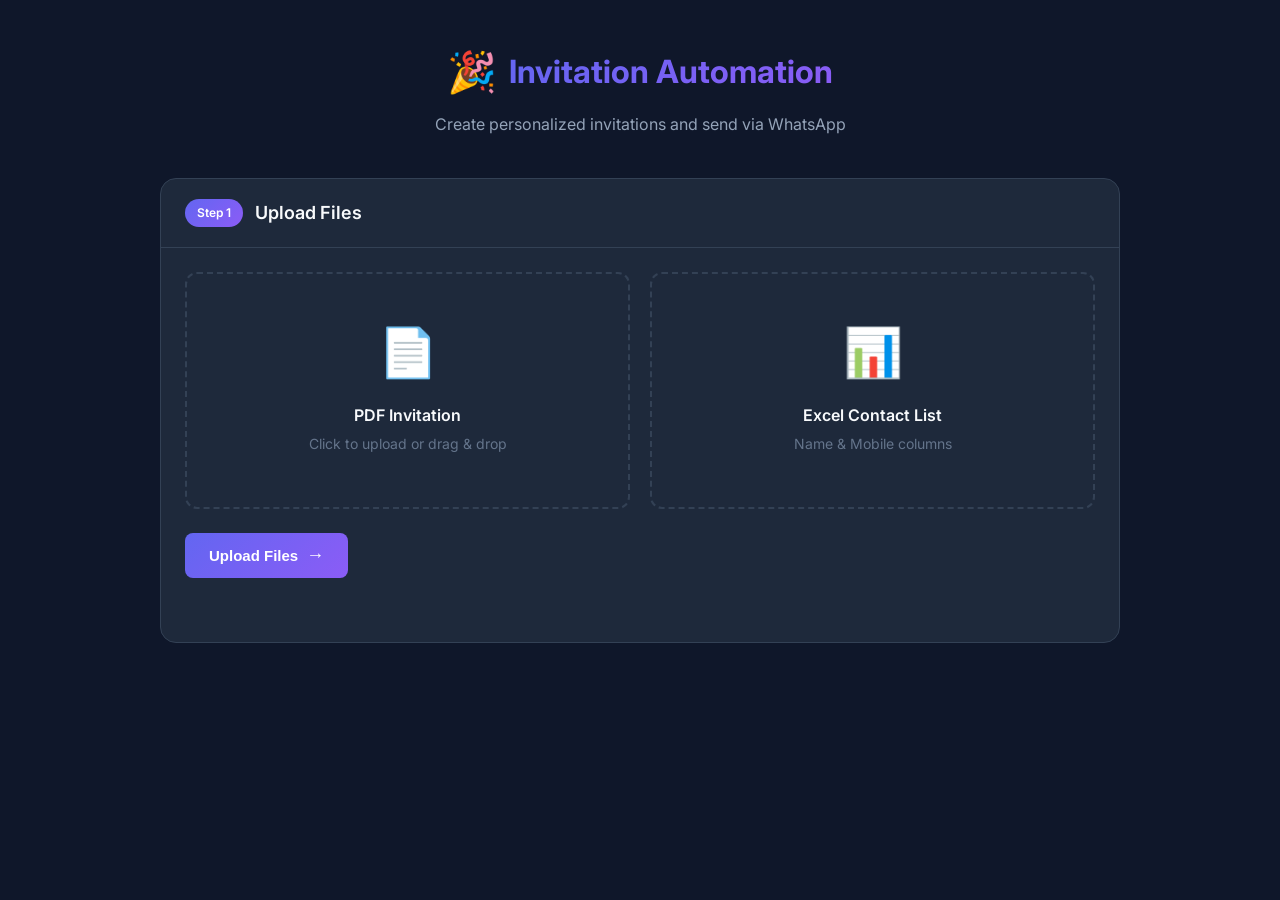
==== templates/index.html @ d990bf16 "First and lst commit" ====
<!DOCTYPE html>
<html lang="en">

<head>
    <meta charset="UTF-8">
    <meta name="viewport" content="width=device-width, initial-scale=1.0">
    <title>Invitation Automation System</title>
    <link rel="stylesheet" href="/static/style.css">
    <link href="https://fonts.googleapis.com/css2?family=Inter:wght@400;500;600;700&display=swap" rel="stylesheet">
</head>

<body>
    <div class="container">
        <header class="header">
            <div class="logo">
                <span class="logo-icon">🎉</span>
                <h1>Invitation Automation</h1>
            </div>
            <p class="subtitle">Create personalized invitations and send via WhatsApp</p>
        </header>

        <!-- Step 1: Upload Files -->
        <section class="card upload-section" id="uploadSection">
            <div class="card-header">
                <span class="step-badge">Step 1</span>
                <h2>Upload Files</h2>
            </div>
            <div class="card-body">
                <form id="uploadForm" enctype="multipart/form-data">
                    <div class="upload-grid">
                        <div class="upload-box" id="pdfUploadBox">
                            <input type="file" id="pdfFile" name="pdf_file" accept=".pdf" hidden>
                            <div class="upload-content">
                                <span class="upload-icon">📄</span>
                                <h3>PDF Invitation</h3>
                                <p>Click to upload or drag & drop</p>
                                <span class="file-name" id="pdfFileName"></span>
                            </div>
                        </div>
                        <div class="upload-box" id="excelUploadBox">
                            <input type="file" id="excelFile" name="excel_file" accept=".xlsx" hidden>
                            <div class="upload-content">
                                <span class="upload-icon">📊</span>
                                <h3>Excel Contact List</h3>
                                <p>Name & Mobile columns</p>
                                <span class="file-name" id="excelFileName"></span>
                            </div>
                        </div>
                    </div>
                    <button type="submit" class="btn btn-primary" id="uploadBtn">
                        <span>Upload Files</span>
                        <span class="btn-icon">→</span>
                    </button>
                </form>
                <div class="message" id="uploadMessage"></div>
            </div>
        </section>

        <!-- Step 2: Position Name -->
        <section class="card position-section hidden" id="positionSection">
            <div class="card-header">
                <span class="step-badge">Step 2</span>
                <h2>Position the Name</h2>
            </div>
            <div class="card-body">
                <p class="instruction">Click on the PDF preview where you want the name to appear</p>

                <div class="controls-row">
                    <div class="control-group page-controls">
                        <label>Page Selection</label>
                        <div class="page-nav">
                            <button type="button" class="btn btn-sm" id="prevPageBtn" disabled>◀</button>
                            <span id="pageIndicator">Page 1 of 1</span>
                            <button type="button" class="btn btn-sm" id="nextPageBtn" disabled>▶</button>
                        </div>
                    </div>
                    <div class="control-group">
                        <label for="fontFamily">Font Family</label>
                        <select id="fontFamily">
                            <option value="helv">Helvetica / Arial</option>
                            <option value="times-roman">Times New Roman</option>
                            <option value="courier">Courier</option>
                            <option value="gujarati">Gujarati (Noto Sans)</option>
                        </select>
                    </div>
                    <div class="control-group">
                        <label for="fontSize">Font Size</label>
                        <input type="range" id="fontSize" min="12" max="72" value="24">
                        <span id="fontSizeValue">24px</span>
                    </div>
                    <div class="control-group">
                        <label for="fontColor">Font Color</label>
                        <input type="color" id="fontColor" value="#000000">
                    </div>
                    <div class="control-group">
                        <label for="sampleName">Preview Name</label>
                        <input type="text" id="sampleName" value="John Doe" placeholder="Sample name">
                    </div>
                </div>

                <div class="preview-container">
                    <div class="preview-wrapper" id="previewWrapper">
                        <img id="pdfPreview" src="" alt="PDF Preview">
                        <div class="name-marker" id="nameMarker" style="display: none;">
                            <span id="markerText">John Doe</span>
                        </div>
                    </div>
                </div>

                <div class="position-info">
                    <div class="coord-input-group">
                        <label>X:</label>
                        <input type="number" id="posXInput" class="coord-input" value="100">
                    </div>
                    <div class="coord-input-group">
                        <label>Y:</label>
                        <input type="number" id="posYInput" class="coord-input" value="100">
                    </div>
                </div>

                <button class="btn btn-secondary" id="refreshPreviewBtn">
                    <span>🔄</span> Refresh Preview with Name
                </button>
            </div>
        </section>

        <!-- Step 3: Review & Send -->
        <section class="card send-section hidden" id="sendSection">
            <div class="card-header">
                <span class="step-badge">Step 3</span>
                <h2>Review & Create</h2>
            </div>
            <div class="card-body">
                <div class="contacts-summary">
                    <h3>📋 Contacts Found: <span id="contactCount">0</span></h3>
                    <div class="contacts-list" id="contactsList"></div>
                </div>

                <div class="action-buttons">
                    <button class="btn btn-primary btn-large" id="generateOnlyBtn">
                        <span>📄</span> Generate PDFs
                    </button>
                </div>
            </div>
        </section>

        <!-- Results Section -->
        <section class="card results-section hidden" id="resultsSection">
            <div class="card-header">
                <span class="step-badge">✓</span>
                <h2>Results</h2>
            </div>
            <div class="card-body">
                <div class="results-summary" id="resultsSummary"></div>
                <div class="results-list" id="resultsList"></div>
            </div>
        </section>

        <!-- Progress Overlay -->
        <div class="progress-overlay hidden" id="progressOverlay">
            <div class="progress-content">
                <div class="spinner"></div>
                <h3 id="progressTitle">Processing...</h3>
                <p id="progressMessage">Please wait...</p>
                <div class="progress-bar">
                    <div class="progress-fill" id="progressFill"></div>
                </div>
                <p id="progressDetail"></p>
            </div>
        </div>
    </div>

    <script>
        // State
        let sessionId = null;
        let namePosition = { x: 100, y: 100 };
        let zoom = 1.5;
        let contacts = [];
        let currentPage = 0;
        let totalPages = 1;

        // DOM Elements
        const uploadSection = document.getElementById('uploadSection');
        const positionSection = document.getElementById('positionSection');
        const sendSection = document.getElementById('sendSection');
        const resultsSection = document.getElementById('resultsSection');

        const pdfUploadBox = document.getElementById('pdfUploadBox');
        const excelUploadBox = document.getElementById('excelUploadBox');
        const pdfFile = document.getElementById('pdfFile');
        const excelFile = document.getElementById('excelFile');
        const uploadForm = document.getElementById('uploadForm');
        const uploadMessage = document.getElementById('uploadMessage');

        const pdfPreview = document.getElementById('pdfPreview');
        const previewWrapper = document.getElementById('previewWrapper');
        const nameMarker = document.getElementById('nameMarker');
        const markerText = document.getElementById('markerText');

        const fontSize = document.getElementById('fontSize');
        const fontSizeValue = document.getElementById('fontSizeValue');
        const fontColor = document.getElementById('fontColor');
        const fontFamily = document.getElementById('fontFamily');
        const sampleName = document.getElementById('sampleName');

        const progressOverlay = document.getElementById('progressOverlay');

        // New Elements
        const prevPageBtn = document.getElementById('prevPageBtn');
        const nextPageBtn = document.getElementById('nextPageBtn');
        const pageIndicator = document.getElementById('pageIndicator');
        const posXInput = document.getElementById('posXInput');
        const posYInput = document.getElementById('posYInput');

        // File upload handling
        pdfUploadBox.addEventListener('click', () => pdfFile.click());
        excelUploadBox.addEventListener('click', () => excelFile.click());

        pdfFile.addEventListener('change', () => {
            const name = pdfFile.files[0]?.name || '';
            document.getElementById('pdfFileName').textContent = name;
            if (name) {
                pdfUploadBox.classList.add('has-file');
                checkAndAutoUpload();
            }
        });

        excelFile.addEventListener('change', () => {
            const name = excelFile.files[0]?.name || '';
            document.getElementById('excelFileName').textContent = name;
            if (name) {
                excelUploadBox.classList.add('has-file');
                checkAndAutoUpload();
            }
        });

        function checkAndAutoUpload() {
            if (pdfFile.files[0] && excelFile.files[0] && !sessionId) {
                uploadForm.dispatchEvent(new Event('submit'));
            }
        }

        // Drag and drop
        [pdfUploadBox, excelUploadBox].forEach(box => {
            box.addEventListener('dragover', (e) => {
                e.preventDefault();
                box.classList.add('drag-over');
            });
            box.addEventListener('dragleave', () => {
                box.classList.remove('drag-over');
            });
        });

        pdfUploadBox.addEventListener('drop', (e) => {
            e.preventDefault();
            pdfUploadBox.classList.remove('drag-over');
            if (e.dataTransfer.files[0]?.type === 'application/pdf') {
                pdfFile.files = e.dataTransfer.files;
                document.getElementById('pdfFileName').textContent = e.dataTransfer.files[0].name;
                pdfUploadBox.classList.add('has-file');
            }
        });

        excelUploadBox.addEventListener('drop', (e) => {
            e.preventDefault();
            excelUploadBox.classList.remove('drag-over');
            const file = e.dataTransfer.files[0];
            if (file?.name.endsWith('.xlsx')) {
                excelFile.files = e.dataTransfer.files;
                document.getElementById('excelFileName').textContent = file.name;
                excelUploadBox.classList.add('has-file');
            }
        });

        // Upload form submission
        uploadForm.addEventListener('submit', async (e) => {
            e.preventDefault();

            if (!pdfFile.files[0] || !excelFile.files[0]) {
                showMessage(uploadMessage, 'Please select both PDF and Excel files', 'error');
                return;
            }

            const formData = new FormData();
            formData.append('pdf_file', pdfFile.files[0]);
            formData.append('excel_file', excelFile.files[0]);

            showProgress('Uploading Files', 'Please wait...');

            try {
                const response = await fetch('/upload', {
                    method: 'POST',
                    body: formData
                });
                const data = await response.json();

                hideProgress();

                if (data.success) {
                    sessionId = data.session_id;
                    totalPages = data.page_count || 1;
                    currentPage = 0;
                    updatePageControls();
                    showMessage(uploadMessage, data.message, 'success');

                    // Show next sections
                    positionSection.classList.remove('hidden');
                    sendSection.classList.remove('hidden');

                    // Load preview
                    loadPreview();

                    // Load contacts
                    loadContacts();

                    // Scroll to position section
                    positionSection.scrollIntoView({ behavior: 'smooth' });
                } else {
                    showMessage(uploadMessage, data.message, 'error');
                }
            } catch (error) {
                hideProgress();
                showMessage(uploadMessage, 'Error uploading files: ' + error.message, 'error');
            }
        });

        // Load PDF preview
        function loadPreview() {
            pdfPreview.src = `/preview/${sessionId}?page=${currentPage}&zoom=${zoom}&t=${Date.now()}`;
            updatePageControls();
        }

        function updatePageControls() {
            pageIndicator.textContent = `Page ${currentPage + 1} of ${totalPages}`;
            prevPageBtn.disabled = currentPage <= 0;
            nextPageBtn.disabled = currentPage >= totalPages - 1;
        }

        prevPageBtn.addEventListener('click', () => {
            if (currentPage > 0) {
                currentPage--;
                loadPreview();
                // Reset marker on page change as it might not be valid position
                // Alternatively, keep it? Let's keep it but user might need to adjustments.
            }
        });

        nextPageBtn.addEventListener('click', () => {
            if (currentPage < totalPages - 1) {
                currentPage++;
                loadPreview();
            }
        });

        // Load contacts
        async function loadContacts() {
            try {
                const response = await fetch(`/contacts/${sessionId}`);
                const data = await response.json();

                if (data.success) {
                    contacts = data.contacts;
                    document.getElementById('contactCount').textContent = contacts.length;

                    const list = document.getElementById('contactsList');
                    list.innerHTML = contacts.map((c, i) => `
                        <div class="contact-item" onclick="selectContact('${c.name.replace(/'/g, "\\'")}')">
                            <span class="contact-number">${i + 1}</span>
                            <span class="contact-name">${c.name}</span>
                            <span class="contact-mobile">${c.mobile}</span>
                        </div>
                    `).join('');
                }
            } catch (error) {
                console.error('Error loading contacts:', error);
            }
        }

        window.selectContact = function (name) {
            sampleName.value = name;
            markerText.textContent = name;
            // Highlight selected contact
            const items = document.querySelectorAll('.contact-item');
            items.forEach(item => {
                if (item.querySelector('.contact-name').textContent === name) {
                    item.classList.add('selected');
                } else {
                    item.classList.remove('selected');
                }
            });

            // If we have a position, refresh the real preview
            if (namePosition.x !== null) {
                refreshRealPreview();
            }
        };

        // Click on preview to position name
        previewWrapper.addEventListener('click', (e) => {
            const rect = pdfPreview.getBoundingClientRect();
            const x = e.clientX - rect.left;
            const y = e.clientY - rect.top;

            namePosition = { x, y };

            // Show marker immediately for instant feedback
            nameMarker.style.display = 'block';
            nameMarker.style.left = x + 'px';
            nameMarker.style.top = y + 'px';
            markerText.textContent = sampleName.value;
            markerText.style.fontSize = fontSize.value + 'px';
            markerText.style.color = fontColor.value;
            updateMarkerFont();

            // Update coordinates inputs
            const realX = Math.round(x / zoom);
            const realY = Math.round(y / zoom);
            posXInput.value = realX;
            posYInput.value = realY;

            // NEW: Auto-refresh real preview
            refreshRealPreview();
        });

        async function refreshRealPreview() {
            if (!sessionId || namePosition.x === null) return;

            // Show loading state on preview
            pdfPreview.style.opacity = '0.5';

            const url = `/preview-with-name/${sessionId}?` + new URLSearchParams({
                x: namePosition.x,
                y: namePosition.y,
                fontSize: fontSize.value,
                fontColor: fontColor.value,
                fontFamily: fontFamily.value,
                name: sampleName.value,
                page: currentPage,
                zoom: zoom
            });

            const img = new Image();
            img.onload = () => {
                pdfPreview.src = img.src;
                pdfPreview.style.opacity = '1';
                nameMarker.style.display = 'none';

                // Visual feedback for saved coordinates
                const feedback = document.createElement('div');
                feedback.className = 'save-feedback';
                feedback.textContent = 'Coordinates Saved!';
                document.body.appendChild(feedback);
                setTimeout(() => feedback.remove(), 2000);
            };
            img.src = url + '&t=' + Date.now();
        }

        // Manual coordinate update
        function updateFromInputs() {
            const x = parseInt(posXInput.value) * zoom;
            const y = parseInt(posYInput.value) * zoom;

            namePosition = { x, y };

            // Move marker
            markerText.style.display = 'block';
            nameMarker.style.display = 'block'; // Ensure visible
            nameMarker.style.left = x + 'px';
            nameMarker.style.top = y + 'px';

            // Ensure style is synced
            markerText.textContent = sampleName.value;
            markerText.style.fontSize = fontSize.value + 'px';
            markerText.style.color = fontColor.value;
            updateMarkerFont();
        }

        posXInput.addEventListener('change', updateFromInputs);
        posYInput.addEventListener('change', updateFromInputs);

        // Font size slider
        fontSize.addEventListener('input', () => {
            fontSizeValue.textContent = fontSize.value + 'px';
            markerText.style.fontSize = fontSize.value + 'px';
        });

        // Font color
        fontColor.addEventListener('input', () => {
            markerText.style.color = fontColor.value;
        });

        // Font family
        fontFamily.addEventListener('change', () => {
            updateMarkerFont();
        });

        function updateMarkerFont() {
            const font = fontFamily.value;
            if (font === 'helv') {
                markerText.style.fontFamily = 'Helvetica, Arial, sans-serif';
            } else if (font === 'times-roman') {
                markerText.style.fontFamily = '"Times New Roman", Times, serif';
            } else if (font === 'courier') {
                markerText.style.fontFamily = '"Courier New", Courier, monospace';
            } else if (font === 'gujarati') {
                markerText.style.fontFamily = '"Noto Sans Gujarati", sans-serif';
            }
        }

        // Sample name
        sampleName.addEventListener('input', () => {
            markerText.textContent = sampleName.value;
        });

        // Refresh preview with name
        document.getElementById('refreshPreviewBtn').addEventListener('click', async () => {
            if (!sessionId || namePosition.x === null) return;

            const url = `/preview-with-name/${sessionId}?` + new URLSearchParams({
                x: namePosition.x,
                y: namePosition.y,
                fontSize: fontSize.value,
                fontColor: fontColor.value,
                fontFamily: fontFamily.value,
                name: sampleName.value,
                page: currentPage,
                zoom: zoom
            });

            pdfPreview.src = url + '&t=' + Date.now();
            nameMarker.style.display = 'none';
        });

        // Generate PDFs only
        document.getElementById('generateOnlyBtn').addEventListener('click', async () => {
            if (!sessionId) return;

            showProgress('Generating PDFs', 'Creating personalized invitations...');

            try {
                const response = await fetch('/generate-only', {
                    method: 'POST',
                    headers: { 'Content-Type': 'application/json' },
                    body: JSON.stringify({
                        session_id: sessionId,
                        x: namePosition.x,
                        y: namePosition.y,
                        fontSize: parseInt(fontSize.value),
                        fontColor: fontColor.value,
                        fontFamily: fontFamily.value,
                        pageNum: currentPage,
                        zoom: zoom
                    })
                });

                const data = await response.json();
                hideProgress();

                if (data.success) {
                    showResults(data);
                } else {
                    alert('Error: ' + data.message);
                }
            } catch (error) {
                hideProgress();
                alert('Error: ' + error.message);
            }
        });

        // Show results
        function showResults(data) {
            resultsSection.classList.remove('hidden');

            const summary = document.getElementById('resultsSummary');
            summary.innerHTML = `<div class="summary-box ${data.success ? 'success' : 'error'}">${data.message}</div>`;

            if (data.files) {
                const list = document.getElementById('resultsList');
                list.innerHTML = `
                    <p><strong>Output folder:</strong> ${data.output_folder}</p>
                    <div class="files-list">
                        ${data.files.map(f => `
                            <div class="file-item success">
                                <span>✓</span>
                                <span>${f.name}</span>
                            </div>
                        `).join('')}
                    </div>
                `;
            } else if (data.results) {
                const list = document.getElementById('resultsList');
                list.innerHTML = data.results.map(r => `
                    <div class="result-item ${r.success ? 'success' : 'error'}">
                        <span class="result-icon">${r.success ? '✓' : '✗'}</span>
                        <span class="result-name">${r.name}</span>
                        <span class="result-mobile">${r.mobile}</span>
                        <span class="result-message">${r.message}</span>
                    </div>
                `).join('');
            }

            resultsSection.scrollIntoView({ behavior: 'smooth' });
        }

        // Helper functions
        function showMessage(element, message, type) {
            element.textContent = message;
            element.className = 'message ' + type;
        }

        function showProgress(title, message) {
            document.getElementById('progressTitle').textContent = title;
            document.getElementById('progressMessage').textContent = message;
            progressOverlay.classList.remove('hidden');
        }

        function hideProgress() {
            progressOverlay.classList.add('hidden');
        }
    </script>
</body>

</html>
---- static/style.css ----
/* 
 * Invitation Automation System - Styles
 * Modern, clean UI with gradient accents
 */

:root {
    --primary: #6366f1;
    --primary-dark: #4f46e5;
    --primary-light: #818cf8;
    --secondary: #10b981;
    --danger: #ef4444;
    --warning: #f59e0b;
    --bg-dark: #0f172a;
    --bg-card: #1e293b;
    --bg-card-hover: #334155;
    --text-primary: #f8fafc;
    --text-secondary: #94a3b8;
    --text-muted: #64748b;
    --border: #334155;
    --gradient-primary: linear-gradient(135deg, #6366f1 0%, #8b5cf6 100%);
    --gradient-secondary: linear-gradient(135deg, #10b981 0%, #14b8a6 100%);
    --shadow-sm: 0 1px 2px rgba(0, 0, 0, 0.3);
    --shadow-md: 0 4px 6px rgba(0, 0, 0, 0.3);
    --shadow-lg: 0 10px 15px rgba(0, 0, 0, 0.3);
    --radius-sm: 8px;
    --radius-md: 12px;
    --radius-lg: 16px;
}

* {
    margin: 0;
    padding: 0;
    box-sizing: border-box;
}

body {
    font-family: 'Inter', -apple-system, BlinkMacSystemFont, sans-serif;
    background: var(--bg-dark);
    color: var(--text-primary);
    line-height: 1.6;
    min-height: 100vh;
}

.container {
    max-width: 1000px;
    margin: 0 auto;
    padding: 40px 20px;
}

/* Header */
.header {
    text-align: center;
    margin-bottom: 40px;
}

.logo {
    display: flex;
    align-items: center;
    justify-content: center;
    gap: 12px;
    margin-bottom: 8px;
}

.logo-icon {
    font-size: 40px;
}

.logo h1 {
    font-size: 32px;
    font-weight: 700;
    background: var(--gradient-primary);
    -webkit-background-clip: text;
    -webkit-text-fill-color: transparent;
    background-clip: text;
}

.subtitle {
    color: var(--text-secondary);
    font-size: 16px;
}

/* Card */
.card {
    background: var(--bg-card);
    border-radius: var(--radius-lg);
    border: 1px solid var(--border);
    margin-bottom: 24px;
    overflow: hidden;
}

.card-header {
    padding: 20px 24px;
    border-bottom: 1px solid var(--border);
    display: flex;
    align-items: center;
    gap: 12px;
}

.card-header h2 {
    font-size: 18px;
    font-weight: 600;
}

.step-badge {
    background: var(--gradient-primary);
    color: white;
    font-size: 12px;
    font-weight: 600;
    padding: 4px 12px;
    border-radius: 20px;
}

.card-body {
    padding: 24px;
}

/* Upload Section */
.upload-grid {
    display: grid;
    grid-template-columns: repeat(2, 1fr);
    gap: 20px;
    margin-bottom: 24px;
}

.upload-box {
    border: 2px dashed var(--border);
    border-radius: var(--radius-md);
    padding: 40px 20px;
    text-align: center;
    cursor: pointer;
    transition: all 0.3s ease;
}

.upload-box:hover {
    border-color: var(--primary);
    background: rgba(99, 102, 241, 0.1);
}

.upload-box.has-file {
    border-color: var(--secondary);
    background: rgba(16, 185, 129, 0.1);
}

.upload-box.drag-over {
    border-color: var(--primary);
    background: rgba(99, 102, 241, 0.2);
    transform: scale(1.02);
}

.upload-icon {
    font-size: 48px;
    display: block;
    margin-bottom: 12px;
}

.upload-content h3 {
    font-size: 16px;
    font-weight: 600;
    margin-bottom: 4px;
}

.upload-content p {
    color: var(--text-muted);
    font-size: 14px;
}

.file-name {
    display: block;
    margin-top: 12px;
    color: var(--secondary);
    font-size: 14px;
    font-weight: 500;
}

/* Buttons */
.btn {
    display: inline-flex;
    align-items: center;
    justify-content: center;
    gap: 8px;
    padding: 12px 24px;
    border: none;
    border-radius: var(--radius-sm);
    font-size: 15px;
    font-weight: 600;
    cursor: pointer;
    transition: all 0.2s ease;
}

.btn-primary {
    background: var(--gradient-primary);
    color: white;
}

.btn-primary:hover {
    transform: translateY(-2px);
    box-shadow: 0 4px 12px rgba(99, 102, 241, 0.4);
}

.btn-secondary {
    background: var(--bg-card-hover);
    color: var(--text-primary);
    border: 1px solid var(--border);
}

.btn-secondary:hover {
    background: var(--border);
}

.btn-large {
    padding: 16px 32px;
    font-size: 16px;
}

.btn-icon {
    font-size: 18px;
}

/* Messages */
.message {
    padding: 12px 16px;
    border-radius: var(--radius-sm);
    margin-top: 16px;
    font-size: 14px;
}

.message.success {
    background: rgba(16, 185, 129, 0.2);
    border: 1px solid var(--secondary);
    color: var(--secondary);
}

.message.error {
    background: rgba(239, 68, 68, 0.2);
    border: 1px solid var(--danger);
    color: var(--danger);
}

/* Hidden */
.hidden {
    display: none !important;
}

/* Controls */
.instruction {
    color: var(--text-secondary);
    margin-bottom: 20px;
    text-align: center;
}

.controls-row {
    display: flex;
    gap: 24px;
    margin-bottom: 24px;
    flex-wrap: wrap;
}

.control-group {
    display: flex;
    flex-direction: column;
    gap: 8px;
}

.control-group label {
    font-size: 13px;
    font-weight: 500;
    color: var(--text-secondary);
}

.control-group input[type="range"] {
    width: 150px;
    accent-color: var(--primary);
}

.control-group input[type="color"] {
    width: 60px;
    height: 36px;
    border: none;
    border-radius: var(--radius-sm);
    cursor: pointer;
}

.control-group input[type="text"],
.control-group textarea {
    padding: 10px 14px;
    background: var(--bg-dark);
    border: 1px solid var(--border);
    border-radius: var(--radius-sm);
    color: var(--text-primary);
    font-size: 14px;
}

.control-group input[type="text"]:focus,
.control-group textarea:focus {
    outline: none;
    border-color: var(--primary);
}

.message-group {
    width: 100%;
}

.message-group textarea {
    width: 100%;
    min-height: 80px;
    resize: vertical;
}

/* Preview */
.preview-container {
    background: var(--bg-dark);
    border-radius: var(--radius-md);
    padding: 20px;
    overflow: auto;
    max-height: 600px;
    margin-bottom: 16px;
}

.preview-wrapper {
    position: relative;
    display: inline-block;
    cursor: crosshair;
}

.preview-wrapper img {
    display: block;
    max-width: 100%;
    border-radius: var(--radius-sm);
    box-shadow: var(--shadow-lg);
}

.name-marker {
    position: absolute;
    pointer-events: none;
    transform: translate(0, -100%);
}

.name-marker span {
    font-family: 'Helvetica', Arial, sans-serif;
    white-space: nowrap;
}

.position-info {
    text-align: center;
    color: var(--text-muted);
    font-size: 13px;
    margin-bottom: 16px;
}

/* Contacts */
.contacts-summary h3 {
    margin-bottom: 16px;
}

.contacts-list {
    max-height: 200px;
    overflow-y: auto;
    background: var(--bg-dark);
    border-radius: var(--radius-sm);
    padding: 12px;
    margin-bottom: 24px;
}

.contact-item {
    display: flex;
    align-items: center;
    gap: 12px;
    padding: 8px 12px;
    border-bottom: 1px solid var(--border);
    cursor: pointer;
    transition: background-color 0.2s ease;
}

.contact-item:hover {
    background: var(--bg-card-hover);
}

.contact-item.selected {
    background: rgba(99, 102, 241, 0.2);
    border-left: 3px solid var(--primary);
}

.contact-item:last-child {
    border-bottom: none;
}

.contact-number {
    background: var(--primary);
    color: white;
    width: 24px;
    height: 24px;
    border-radius: 50%;
    display: flex;
    align-items: center;
    justify-content: center;
    font-size: 12px;
    font-weight: 600;
}

.contact-name {
    flex: 1;
    font-weight: 500;
}

.contact-mobile {
    color: var(--text-muted);
    font-size: 14px;
}

/* Action Buttons */
.action-buttons {
    display: flex;
    gap: 16px;
    margin-bottom: 24px;
    flex-wrap: wrap;
}

/* Warning Box */
.warning-box {
    background: rgba(245, 158, 11, 0.15);
    border: 1px solid var(--warning);
    border-radius: var(--radius-sm);
    padding: 16px;
    color: var(--warning);
}

.warning-box strong {
    display: block;
    margin-bottom: 8px;
}

.warning-box ul {
    margin-left: 20px;
    font-size: 14px;
}

.warning-box li {
    margin-bottom: 4px;
}

/* Results */
.summary-box {
    padding: 16px;
    border-radius: var(--radius-sm);
    margin-bottom: 20px;
    font-weight: 500;
}

.summary-box.success {
    background: rgba(16, 185, 129, 0.2);
    border: 1px solid var(--secondary);
}

.summary-box.error {
    background: rgba(239, 68, 68, 0.2);
    border: 1px solid var(--danger);
}

.result-item,
.file-item {
    display: flex;
    align-items: center;
    gap: 12px;
    padding: 12px 16px;
    background: var(--bg-dark);
    border-radius: var(--radius-sm);
    margin-bottom: 8px;
}

.result-item.success,
.file-item.success {
    border-left: 3px solid var(--secondary);
}

.result-item.error {
    border-left: 3px solid var(--danger);
}

.result-icon {
    font-size: 18px;
}

.result-name {
    font-weight: 500;
    min-width: 150px;
}

.result-mobile {
    color: var(--text-muted);
    min-width: 120px;
}

.result-message {
    color: var(--text-secondary);
    font-size: 14px;
}

/* Progress Overlay */
.progress-overlay {
    position: fixed;
    top: 0;
    left: 0;
    right: 0;
    bottom: 0;
    background: rgba(15, 23, 42, 0.9);
    display: flex;
    align-items: center;
    justify-content: center;
    z-index: 1000;
}

.progress-content {
    text-align: center;
    padding: 40px;
}

.spinner {
    width: 60px;
    height: 60px;
    border: 4px solid var(--border);
    border-top-color: var(--primary);
    border-radius: 50%;
    animation: spin 1s linear infinite;
    margin: 0 auto 24px;
}

@keyframes spin {
    to { transform: rotate(360deg); }
}

.progress-content h3 {
    font-size: 24px;
    margin-bottom: 8px;
}

.progress-content p {
    color: var(--text-secondary);
}

.progress-bar {
    width: 300px;
    height: 8px;
    background: var(--border);
    border-radius: 4px;
    margin: 24px auto;
    overflow: hidden;
}

.progress-fill {
    height: 100%;
    background: var(--gradient-primary);
    width: 0%;
    transition: width 0.3s ease;
    animation: progress-animation 2s ease-in-out infinite;
}

@keyframes progress-animation {
    0% { width: 0%; }
    50% { width: 70%; }
    100% { width: 100%; }
}

/* Page Controls */
.page-controls {
    min-width: 200px;
}

.page-nav {
    display: flex;
    align-items: center;
    gap: 12px;
    background: var(--bg-dark);
    padding: 4px;
    border-radius: var(--radius-sm);
    border: 1px solid var(--border);
}

.page-nav span {
    flex: 1;
    text-align: center;
    font-size: 14px;
    font-weight: 500;
}

.btn-sm {
    padding: 6px 12px;
    font-size: 14px;
}

/* Coordinate Inputs */
.coord-input-group {
    display: inline-flex;
    align-items: center;
    gap: 8px;
    margin: 0 12px;
}

.coord-input-group label {
    font-weight: 600;
    color: var(--text-secondary);
}

.coord-input {
    width: 80px;
    padding: 6px 10px;
    border-radius: var(--radius-sm);
    border: 1px solid var(--border);
    background: var(--bg-dark);
    color: var(--text-primary);
    font-family: inherit;
}

.coord-input:focus {
    outline: none;
    border-color: var(--primary);
}

/* Responsive */
@media (max-width: 768px) {
    .upload-grid {
        grid-template-columns: 1fr;
    }
    
    .controls-row {
        flex-direction: column;
    }
    
    .action-buttons {
        flex-direction: column;
    }
    
    .btn {
        width: 100%;
    }
}

/* Save Feedback Toast */
.save-feedback {
    position: fixed;
    bottom: 24px;
    left: 50%;
    transform: translateX(-50%);
    background: var(--secondary);
    color: white;
    padding: 12px 24px;
    border-radius: 30px;
    font-weight: 600;
    box-shadow: var(--shadow-lg);
    z-index: 2000;
    animation: slideUpFade 2s ease-in-out forwards;
}

@keyframes slideUpFade {
    0% { opacity: 0; transform: translate(-50%, 20px); }
    15% { opacity: 1; transform: translate(-50%, 0); }
    85% { opacity: 1; transform: translate(-50%, 0); }
    100% { opacity: 0; transform: translate(-50%, -20px); }
}
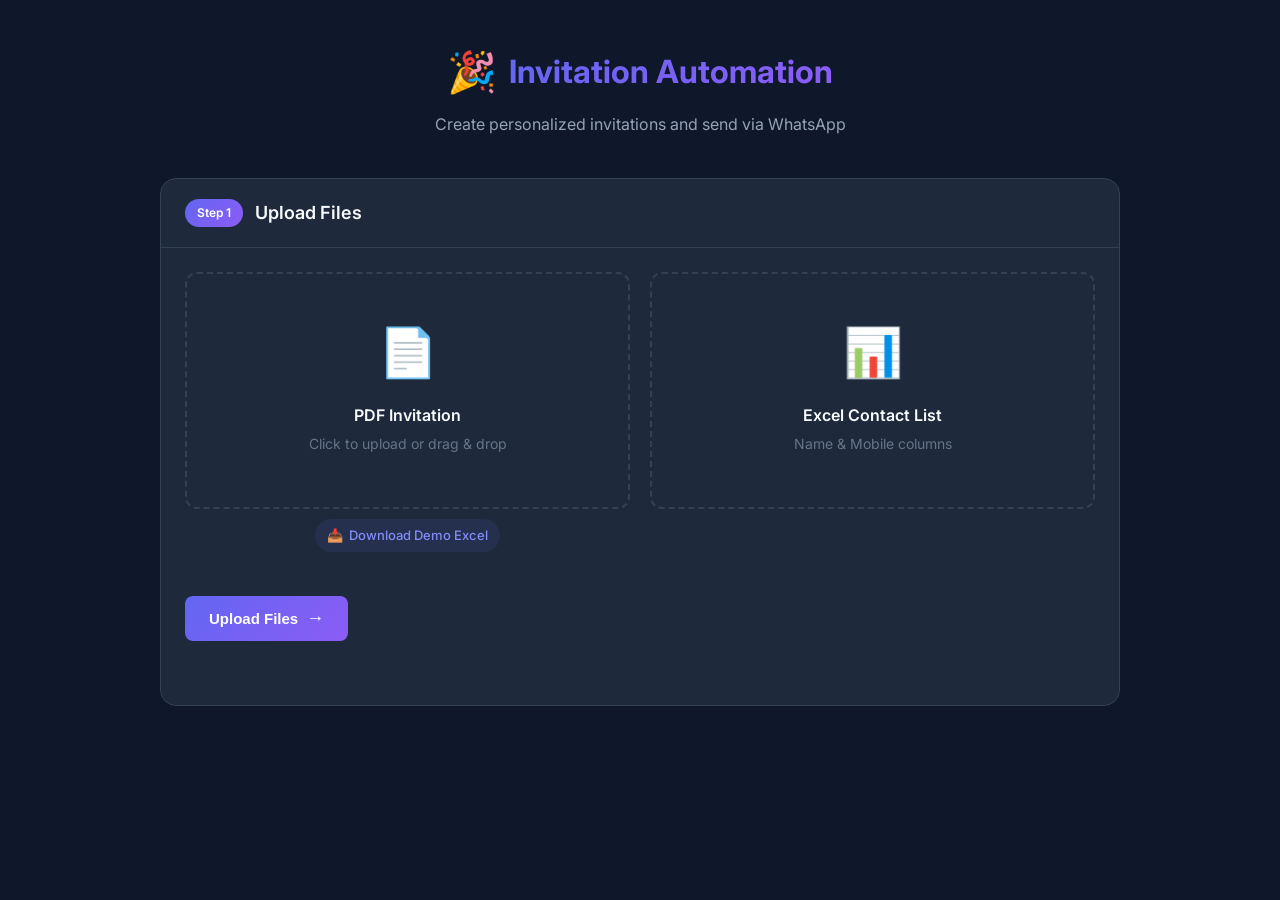
==== commit 2427ba45: "Add new functionality" ====
--- a/templates/index.html
+++ b/templates/index.html
@@ -46,6 +46,11 @@
                                 <span class="file-name" id="excelFileName"></span>
                             </div>
                         </div>
+                        <div class="demo-link-container">
+                            <a href="/download-demo" class="demo-link-btn" target="_blank">
+                                <span>📥</span> Download Demo Excel
+                            </a>
+                        </div>
                     </div>
                     <button type="submit" class="btn btn-primary" id="uploadBtn">
                         <span>Upload Files</span>
@@ -574,20 +579,18 @@
             const summary = document.getElementById('resultsSummary');
             summary.innerHTML = `<div class="summary-box ${data.success ? 'success' : 'error'}">${data.message}</div>`;
 
-            if (data.files) {
+            if (data.zip_url) {
                 const list = document.getElementById('resultsList');
                 list.innerHTML = `
-                    <p><strong>Output folder:</strong> ${data.output_folder}</p>
-                    <div class="files-list">
-                        ${data.files.map(f => `
-                            <div class="file-item success">
-                                <span>✓</span>
-                                <span>${f.name}</span>
-                            </div>
-                        `).join('')}
+                    <div class="download-box-final">
+                        <p><strong>Your invitations are ready!</strong></p>
+                        <p>${data.count} personalized PDFs have been generated and bundled.</p>
+                        <a href="${data.zip_url}" class="btn btn-primary btn-large" style="margin-top: 20px;">
+                            <span>📦</span> Download All invitations (ZIP)
+                        </a>
                     </div>
                 `;
-            } else if (data.results) {
+            } else if (data.files) {
                 const list = document.getElementById('resultsList');
                 list.innerHTML = data.results.map(r => `
                     <div class="result-item ${r.success ? 'success' : 'error'}">
--- a/static/style.css
+++ b/static/style.css
@@ -172,6 +172,32 @@
     font-weight: 500;
 }
 
+.demo-link-container {
+    text-align: center;
+    margin-top: -10px;
+    margin-bottom: 20px;
+}
+
+.demo-link-btn {
+    color: var(--primary-light);
+    font-size: 13px;
+    text-decoration: none;
+    font-weight: 500;
+    transition: all 0.2s;
+    display: inline-flex;
+    align-items: center;
+    gap: 6px;
+    padding: 6px 12px;
+    border-radius: 20px;
+    background: rgba(99, 102, 241, 0.1);
+}
+
+.demo-link-btn:hover {
+    color: var(--primary);
+    background: rgba(99, 102, 241, 0.2);
+    transform: translateY(-1px);
+}
+
 /* Buttons */
 .btn {
     display: inline-flex;
@@ -656,3 +682,15 @@
     85% { opacity: 1; transform: translate(-50%, 0); }
     100% { opacity: 0; transform: translate(-50%, -20px); }
 }
+
+.download-box-final {
+    text-align: center;
+    padding: 30px;
+    background: rgba(99, 102, 241, 0.1);
+    border-radius: var(--radius-md);
+    border: 1px dashed var(--primary);
+}
+
+.download-box-final p {
+    margin-bottom: 10px;
+}
